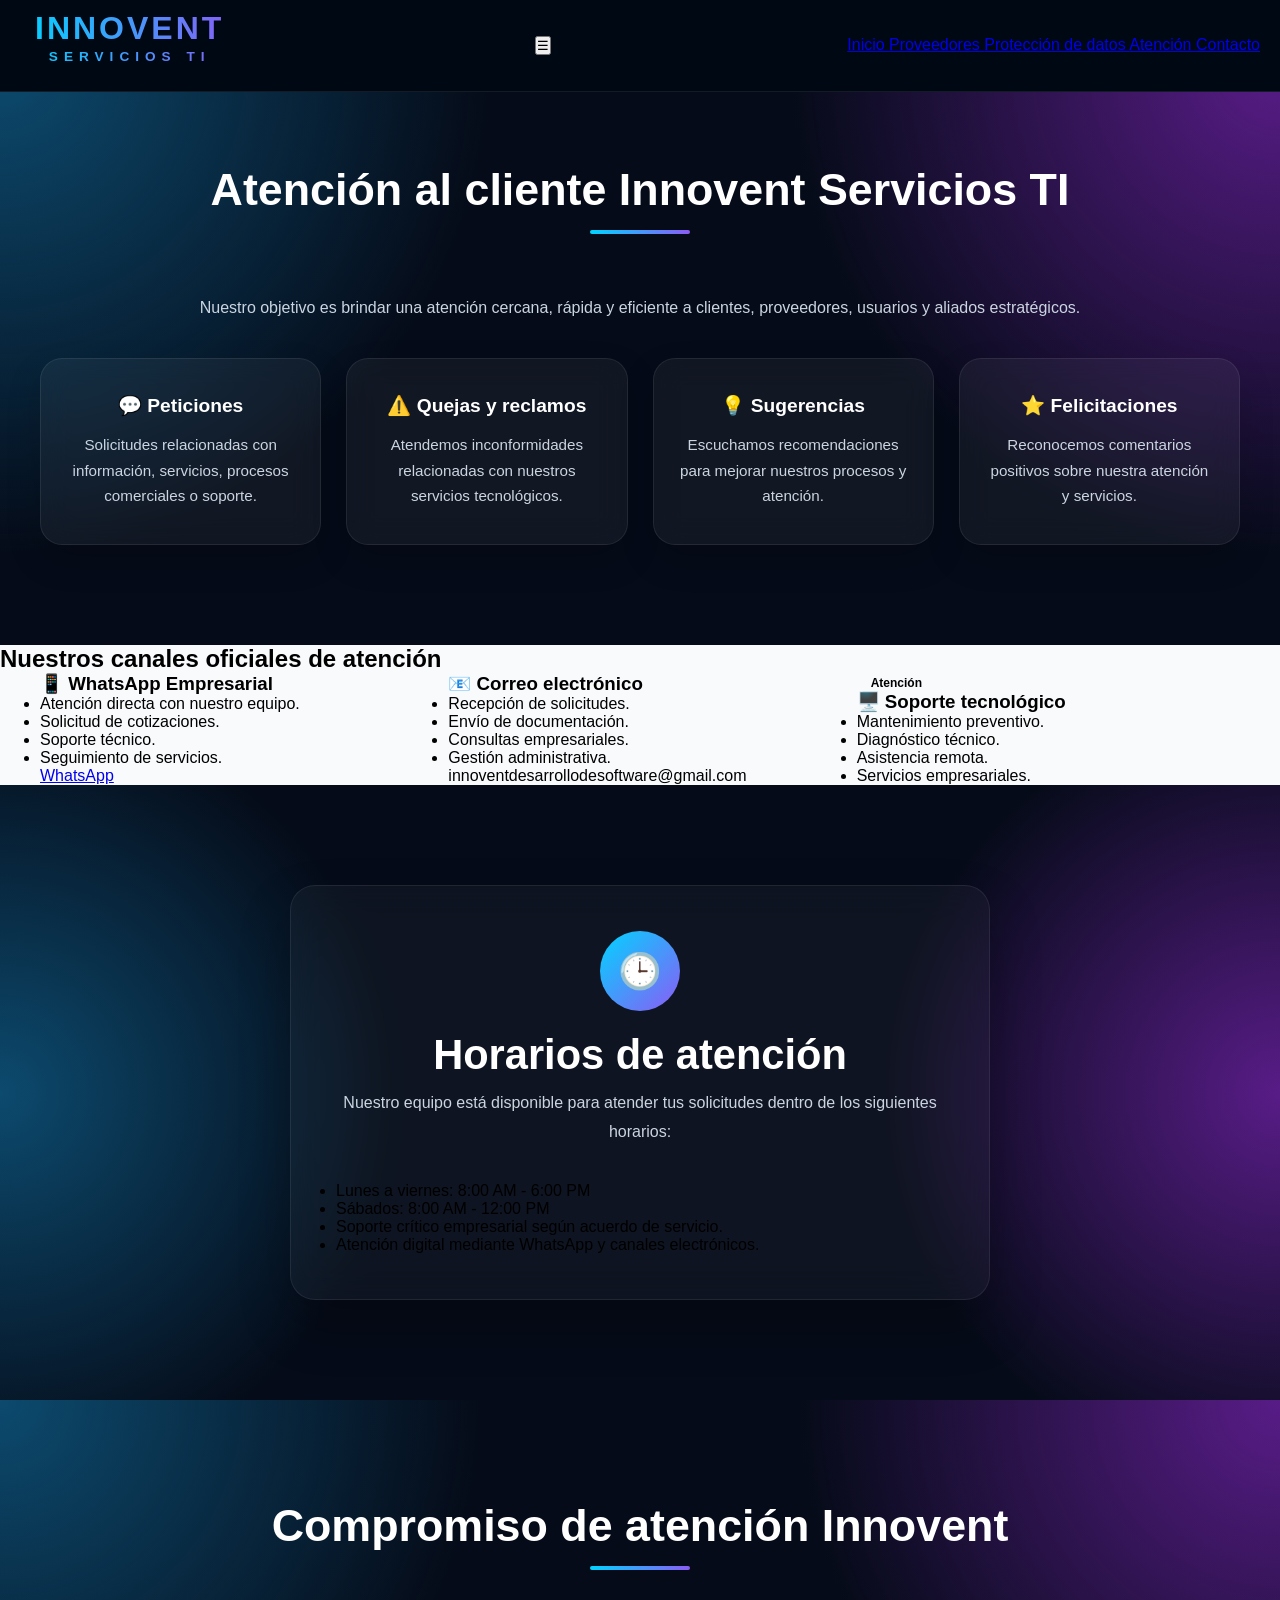
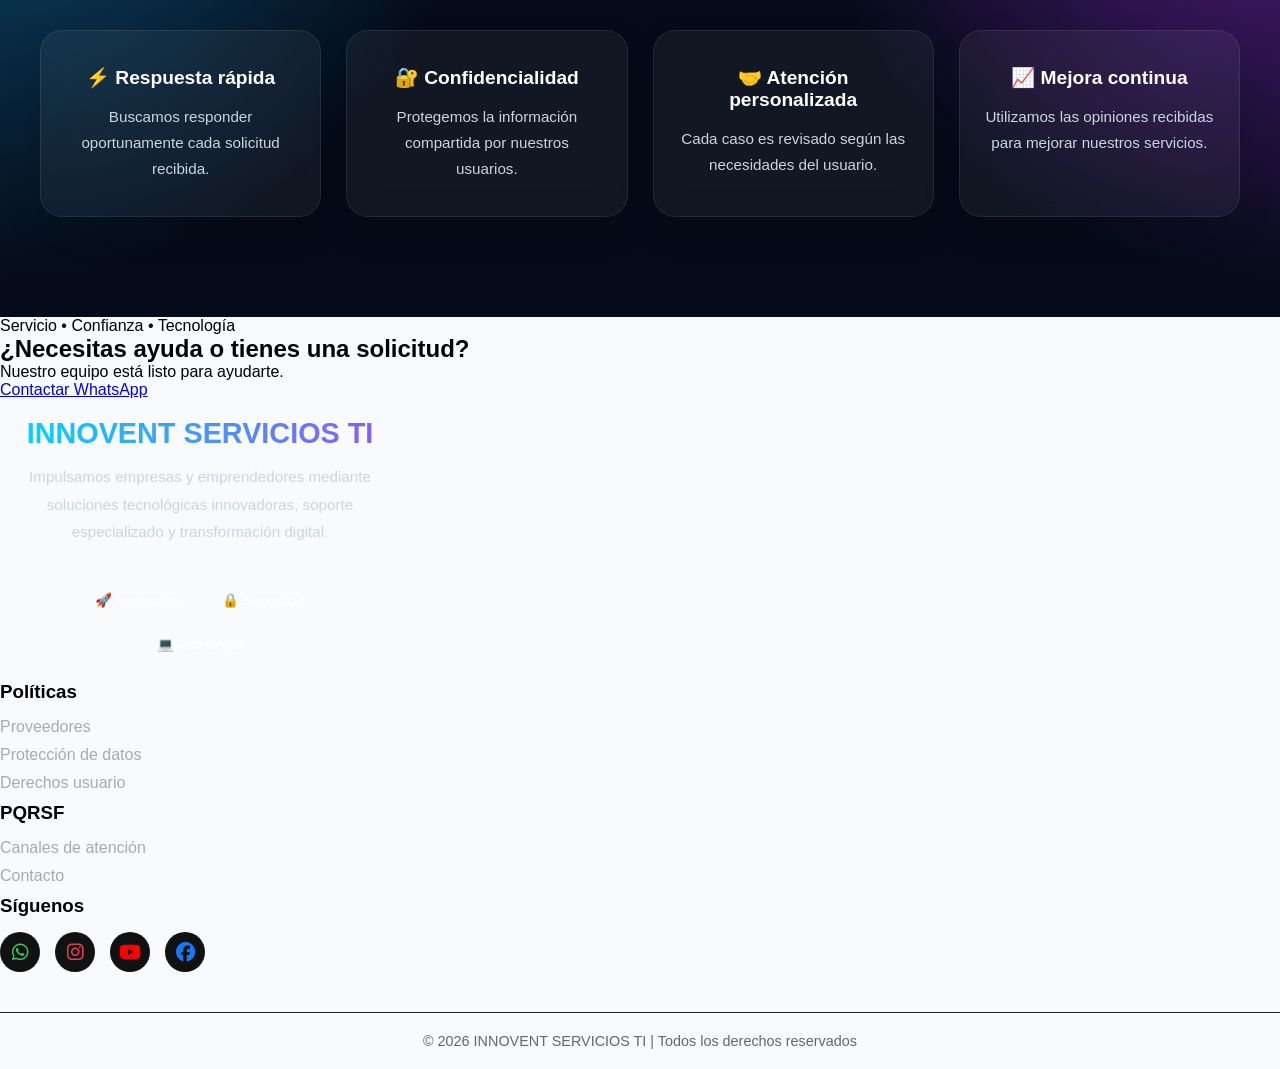
==== canalesatencion.html @ 2ebc72b0 "Add files via upload" ====
<!DOCTYPE html>
<html lang="es">

<head>

<meta charset="UTF-8">
<meta name="viewport" content="width=device-width, initial-scale=1.0">


<title>
Canales de Atención PQRSF | Innovent Servicios TI
</title>


<meta name="description"
content="
Conoce los canales oficiales de atención de Innovent Servicios TI.
Gestiona peticiones, quejas, reclamos, sugerencias y solicitudes.
">


<meta name="keywords"
content="
PQRSF,
canales de atención,
soporte tecnológico,
Innovent Servicios TI,
atención al cliente
">


<meta name="author"
content="Innovent Servicios TI">


<link rel="icon"
href="../images/logo.jpg">


<link rel="stylesheet"
href="../css/styles.css">


<link rel="stylesheet"
href="css/estilos.css">


<link rel="stylesheet"
href="https://cdnjs.cloudflare.com/ajax/libs/font-awesome/6.5.0/css/all.min.css">


</head>



<body>




<!-- HEADER -->

<header class="header">


<div class="logo">

<a href="../index.html"
class="logo-text">


<span class="logo-title">
INNOVENT
</span>


<span class="logo-subtitle">
SERVICIOS TI
</span>


</a>

</div>




<button
class="menu-toggle"
id="menu-toggle">

☰

</button>




<nav
class="nav"
id="nav">


<a href="../index.html">
Inicio
</a>


<a href="proveedores.html">
Proveedores
</a>


<a href="protecciondatos.html">
Protección de datos
</a>


<a href="canalesatencion.html">
Atención
</a>


<a href="../index.html#contacto">
Contacto
</a>


</nav>


</header>







<!-- HERO -->


<section class="hero">


<div class="overlay"></div>



<div class="hero-content">


<h1>
Canales de Atención PQRSF
</h1>



<p>
Estamos disponibles para escuchar, atender y solucionar tus solicitudes
</p>



<a href="#canales"
class="btn">

Contactar Innovent

</a>



</div>


</section>









<!-- INTRO -->


<section class="beneficios"
id="canales">


<h2>
Atención al cliente Innovent Servicios TI
</h2>



<p class="contacto-sub">


Nuestro objetivo es brindar una atención cercana,
rápida y eficiente a clientes, proveedores,
usuarios y aliados estratégicos.


</p>




<div class="grid">





<div class="beneficio-card">


💬 Peticiones


<span>


Solicitudes relacionadas con información,
servicios, procesos comerciales o soporte.


</span>


</div>






<div class="beneficio-card">


⚠️ Quejas y reclamos


<span>


Atendemos inconformidades relacionadas
con nuestros servicios tecnológicos.


</span>


</div>






<div class="beneficio-card">


💡 Sugerencias


<span>


Escuchamos recomendaciones para mejorar
nuestros procesos y atención.


</span>


</div>






<div class="beneficio-card">


⭐ Felicitaciones


<span>


Reconocemos comentarios positivos
sobre nuestra atención y servicios.


</span>


</div>




</div>


</section>









<!-- CANALES -->


<section class="planes">


<h2>
Nuestros canales oficiales de atención
</h2>




<div class="grid">






<div class="plan">


<h3>
📱 WhatsApp Empresarial
</h3>



<ul>


<li>
Atención directa con nuestro equipo.
</li>


<li>
Solicitud de cotizaciones.
</li>


<li>
Soporte técnico.
</li>


<li>
Seguimiento de servicios.
</li>


</ul>



<a href="https://wa.me/573012041255"
target="_blank"
class="btn">


WhatsApp


</a>


</div>









<div class="plan">


<h3>
📧 Correo electrónico
</h3>



<ul>


<li>
Recepción de solicitudes.
</li>


<li>
Envío de documentación.
</li>


<li>
Consultas empresariales.
</li>


<li>
Gestión administrativa.
</li>


</ul>


<p>

innoventdesarrollodesoftware@gmail.com

</p>


</div>









<div class="plan destacado">


<span class="badge">

Atención

</span>


<h3>
🖥️ Soporte tecnológico
</h3>



<ul>


<li>
Mantenimiento preventivo.
</li>


<li>
Diagnóstico técnico.
</li>


<li>
Asistencia remota.
</li>


<li>
Servicios empresariales.
</li>


</ul>



</div>





</div>


</section>









<!-- HORARIOS -->


<section class="contacto">


<div class="contacto-container">



<div class="contacto-icon">

🕒

</div>



<h2>
Horarios de atención
</h2>




<p class="contacto-sub">

Nuestro equipo está disponible para atender
tus solicitudes dentro de los siguientes horarios:


</p>





<ul class="lista-politica">


<li>
Lunes a viernes: 8:00 AM - 6:00 PM
</li>


<li>
Sábados: 8:00 AM - 12:00 PM
</li>


<li>
Soporte crítico empresarial según acuerdo de servicio.
</li>


<li>
Atención digital mediante WhatsApp y canales electrónicos.
</li>



</ul>



</div>


</section>









<!-- COMPROMISO -->


<section class="beneficios">


<h2>
Compromiso de atención Innovent
</h2>




<div class="grid">





<div class="beneficio-card">


⚡ Respuesta rápida


<span>

Buscamos responder oportunamente
cada solicitud recibida.


</span>


</div>






<div class="beneficio-card">


🔐 Confidencialidad


<span>

Protegemos la información compartida
por nuestros usuarios.


</span>


</div>







<div class="beneficio-card">


🤝 Atención personalizada


<span>

Cada caso es revisado según
las necesidades del usuario.


</span>


</div>







<div class="beneficio-card">


📈 Mejora continua


<span>

Utilizamos las opiniones recibidas
para mejorar nuestros servicios.


</span>


</div>




</div>



</section>









<!-- CTA -->


<section class="cta">


<div class="cta-content">



<span class="cta-tag">

Servicio • Confianza • Tecnología

</span>



<h2>

¿Necesitas ayuda o tienes una solicitud?

</h2>



<p>

Nuestro equipo está listo para ayudarte.

</p>




<a href="https://wa.me/573012041255"
target="_blank"
class="btn">


Contactar WhatsApp


</a>



</div>


</section>









<!-- FOOTER -->


<footer class="footer">


<div class="footer-container">



<div class="footer-col empresa">


<h2 class="logo-text">

INNOVENT SERVICIOS TI

</h2>



<p class="footer-description">


Impulsamos empresas y emprendedores mediante
soluciones tecnológicas innovadoras,
soporte especializado y transformación digital.


</p>



<br>


<div class="footer-badges">


<span>
🚀 Innovación
</span>


<span>
🔒 Seguridad
</span>


<span>
💻 Tecnología
</span>


</div>



</div>








<div class="footer-col">


<h3>
Políticas
</h3>



<ul>


<li>

<a href="proveedores.html">

Proveedores

</a>

</li>



<li>

<a href="protecciondatos.html">

Protección de datos

</a>

</li>



<li>

<a href="derechosusuario.html">

Derechos usuario

</a>

</li>


</ul>



</div>








<div class="footer-col">


<h3>
PQRSF
</h3>


<ul>


<li>
Canales de atención
</li>


<li>

<a href="canalesatencion.html">

Contacto

</a>

</li>


</ul>


</div>








<div class="footer-col">


<h3>
Síguenos
</h3>



<div class="socials">



<a href="https://wa.me/573012041255">

<i class="fab fa-whatsapp"></i>

</a>




<a href="https://www.instagram.com/innovent_servicios_ti/">

<i class="fab fa-instagram"></i>

</a>




<a href="https://youtube.com/@innovent_soporte_ti">

<i class="fab fa-youtube"></i>

</a>




<a href="https://www.facebook.com/profile.php?id=61588246957487">

<i class="fab fa-facebook"></i>

</a>



</div>



</div>



</div>








<div class="footer-bottom">


<p>

© 2026 INNOVENT SERVICIOS TI | Todos los derechos reservados

</p>


</div>



</footer>









<script>


const menu =
document.getElementById("menu-toggle");


const nav =
document.getElementById("nav");



menu.onclick=function(){


nav.classList.toggle("active");


}


</script>





</body>

</html>
---- css/estilos.css ----
/* ===================================================== */
/* HELPDESK TI - ESTILOS COMPLETOS */
/* ===================================================== */

:root{

  --primary:#2563eb;
  --primary-dark:#1d4ed8;

  --sidebar:#071739;
  --sidebar-hover:#102a5e;

  --success:#16a34a;
  --danger:#dc2626;
  --warning:#d97706;
  --purple:#7c3aed;

  --gray:#6b7280;
  --light:#f4f7fb;
  --white:#ffffff;

  --shadow:0 2px 10px rgba(0,0,0,.05);

  --radius:18px;

}

*{
  margin:0;
  padding:0;
  box-sizing:border-box;
  font-family:Arial, Helvetica, sans-serif;
}

html{
  scroll-behavior:smooth;
}

body{

  background:var(--light);

  overflow-x:hidden;

}

/* ===================================================== */
/* CONTAINER */
/* ===================================================== */

.container{

  display:flex;
  min-height:100vh;

}

/* ===================================================== */
/* SIDEBAR */
/* ===================================================== */

.sidebar{

  width:270px;

  background:var(--sidebar);

  color:#fff;

  padding:25px;

  transition:.3s;

  display:flex;
  flex-direction:column;

  position:relative;

}

/*==================================================
                    LOGO
==================================================*/

/* Contenedor */

.logo a{

    display:flex;

    align-items:center;

    justify-content:center;

    padding:8px 15px;

    border-radius:18px;

    transition:.35s ease;

}


.logo a:hover{

    background:rgba(255,255,255,.05);

}

/*=========================================
            LOGO EN TEXTO
=========================================*/

.logo{
    display:flex;
    align-items:center;
    justify-content:center;
}

.logo-text{
    display:flex;
    flex-direction:column;
    text-decoration:none;
    line-height:1;
    transition:.35s ease;
}

.logo-title{
    font-size:2rem;
    font-weight:800;
    letter-spacing:3px;
    color:#ffffff;
    text-transform:uppercase;
}

.logo-subtitle{
    margin-top:6px;
    font-size:.85rem;
    font-weight:600;
    letter-spacing:6px;
    color:#00d4ff;
    text-transform:uppercase;
}

.logo-text:hover{
    transform:scale(1.05);
}

.logo-text:hover .logo-title{
    color:#00d4ff;
}

.logo-text:hover .logo-subtitle{
    color:#b84cff;
}

.logo-text:focus-visible{
    outline:2px solid #00d4ff;
    outline-offset:6px;
    border-radius:8px;
}

/* Responsive */

@media (max-width:768px){

    .logo-title{
        font-size:1.6rem;
    }

    .logo-subtitle{
        font-size:.75rem;
        letter-spacing:4px;
    }

}

/* USER */

.user-profile{

  background:rgba(255,255,255,.08);

  padding:15px;

  border-radius:16px;

  display:flex;
  align-items:center;
  gap:15px;

  margin-bottom:35px;

}

.avatar{

  width:50px;
  height:50px;

  border-radius:50%;

  background:var(--primary);

  display:flex;
  align-items:center;
  justify-content:center;

  font-weight:bold;

}

.user-info h4{

  margin-bottom:4px;

}

.user-info span{

  font-size:13px;
  opacity:.7;

}

/* MENU */

.menu{

  list-style:none;

}

.menu-item{

  display:flex;
  align-items:center;
  gap:14px;

  padding:15px;

  margin-bottom:10px;

  border-radius:14px;

  cursor:pointer;

  transition:.3s;

  font-size:15px;

}

.menu-item:hover{

  background:var(--sidebar-hover);

}

.menu-item.active{

  background:var(--primary);

}

/* ===================================================== */
/* MAIN */
/* ===================================================== */

.main{

  flex:1;

  padding:25px;

  width:100%;

}

/* ===================================================== */
/* TOPBAR */
/* ===================================================== */

.topbar{

  display:flex;

  justify-content:space-between;

  align-items:center;

  gap:20px;

  margin-bottom:30px;

  flex-wrap:wrap;

}

.top-left{

  display:flex;
  align-items:center;
  gap:15px;

}

.menu-btn{

  display:none;

  border:none;

  background:var(--primary);

  color:#fff;

  padding:10px 14px;

  border-radius:12px;

  cursor:pointer;

  font-size:18px;

}

/* SEARCH */

.search-container{

  flex:1;

  display:flex;

  gap:10px;

  min-width:300px;

}

.search-container input{

  flex:1;

  padding:14px;

  border:none;

  border-radius:14px;

  outline:none;

  background:#fff;

  font-size:14px;

  box-shadow:var(--shadow);

}

.search-container button{

  border:none;

  background:#111827;

  color:#fff;

  padding:14px 20px;

  border-radius:14px;

  cursor:pointer;

}

/* ACTIONS */

.top-actions{

  display:flex;
  gap:10px;

}

.icon-btn{

  width:48px;
  height:48px;

  border:none;

  border-radius:14px;

  background:#fff;

  cursor:pointer;

  box-shadow:var(--shadow);

  transition:.3s;

}

.icon-btn:hover{

  transform:translateY(-2px);

}

.btn-primary{

  border:none;

  background:var(--primary);

  color:#fff;

  padding:14px 22px;

  border-radius:14px;

  cursor:pointer;

  font-weight:bold;

  transition:.3s;

}

.btn-primary:hover{

  background:var(--primary-dark);

}

.btn-secondary{

  border:none;

  background:#111827;

  color:#fff;

  padding:14px 22px;

  border-radius:14px;

  cursor:pointer;

}

/* ===================================================== */
/* PAGE SYSTEM */
/* ===================================================== */

.page{

  display:none;

}

.active-page{

  display:block;

}

/* ===================================================== */
/* CARDS */
/* ===================================================== */

.cards{

  display:grid;

  grid-template-columns:
  repeat(auto-fit,minmax(240px,1fr));

  gap:20px;

  margin-bottom:30px;

}

.card{

  background:#fff;

  padding:25px;

  border-radius:var(--radius);

  box-shadow:var(--shadow);

  display:flex;
  align-items:center;
  gap:20px;

  transition:.3s;

}

.card:hover{

  transform:translateY(-4px);

}

.card-icon{

  width:60px;
  height:60px;

  border-radius:18px;

  display:flex;
  align-items:center;
  justify-content:center;

  color:#fff;

  font-size:22px;

}

.blue{
  background:var(--primary);
}

.orange{
  background:var(--warning);
}

.green{
  background:var(--success);
}

.purple{
  background:var(--purple);
}

.card h4{

  color:var(--gray);

  margin-bottom:8px;

}

.card p{

  font-size:32px;

  font-weight:bold;

}

/* ===================================================== */
/* CHARTS */
/* ===================================================== */

.charts{

  display:grid;

  grid-template-columns:
  repeat(auto-fit,minmax(340px,1fr));

  gap:20px;

  margin-bottom:30px;

}

.chart-card{

  background:#fff;

  padding:25px;

  border-radius:var(--radius);

  box-shadow:var(--shadow);

}

.card-header{

  display:flex;
  justify-content:space-between;
  align-items:center;

  margin-bottom:20px;

}

/* ===================================================== */
/* TABLE */
/* ===================================================== */

.table-section{

  background:#fff;

  padding:25px;

  border-radius:var(--radius);

  box-shadow:var(--shadow);

}

.table-header{

  display:flex;

  justify-content:space-between;

  align-items:center;

  margin-bottom:20px;

  flex-wrap:wrap;

  gap:15px;

}

.table-responsive{

  overflow-x:auto;

}

table{

  width:100%;

  border-collapse:collapse;

  min-width:850px;

}

table th,
table td{

  padding:18px;

  text-align:left;

  border-bottom:1px solid #e5e7eb;

}

table th{

  color:var(--gray);

  font-size:14px;

}

table tr:hover{

  background:#f9fafb;

}

/* ACTIONS */

.actions{

  display:flex;
  gap:10px;

}

.table-btn{

  border:none;

  padding:10px 14px;

  border-radius:10px;

  cursor:pointer;

  color:#fff;

  font-size:12px;

}

.resolve-btn{

  background:var(--success);

}

.delete-btn{

  background:var(--danger);

}

/* ===================================================== */
/* BADGES */
/* ===================================================== */

.badge{

  padding:7px 14px;

  border-radius:20px;

  font-size:12px;

  font-weight:bold;

}

.high{
  background:#fee2e2;
  color:#dc2626;
}

.medium{
  background:#fef3c7;
  color:#d97706;
}

.critical{
  background:#fecaca;
  color:#991b1b;
}

.process{
  background:#dbeafe;
  color:#2563eb;
}

.open{
  background:#dcfce7;
  color:#16a34a;
}

.pending{
  background:#ede9fe;
  color:#7c3aed;
}

/* ===================================================== */
/* CONTENT */
/* ===================================================== */

.content-box{

  background:#fff;

  padding:25px;

  border-radius:var(--radius);

  box-shadow:var(--shadow);

}

.page-header{

  display:flex;
  justify-content:space-between;
  align-items:center;

  margin-bottom:25px;

  flex-wrap:wrap;

  gap:15px;

}

.grid-list{

  display:grid;

  grid-template-columns:
  repeat(auto-fit,minmax(250px,1fr));

  gap:20px;

}

.info-card{

  background:#f9fafb;

  padding:22px;

  border-radius:16px;

  transition:.3s;

}

.info-card:hover{

  transform:translateY(-3px);

}

/* ===================================================== */
/* ACTIVITY */
/* ===================================================== */

.activity-card{

  background:#fff;

  padding:25px;

  border-radius:var(--radius);

  box-shadow:var(--shadow);

}

.activity-list{

  display:flex;
  flex-direction:column;
  gap:15px;

}

.activity-item{

  background:#f9fafb;

  padding:16px;

  border-radius:12px;

}

/* ===================================================== */
/* SETTINGS */
/* ===================================================== */

.settings-btn{

  border:none;

  background:var(--primary);

  color:#fff;

  padding:18px;

  border-radius:16px;

  cursor:pointer;

  font-weight:bold;

}

/* ===================================================== */
/* MODAL */
/* ===================================================== */

.modal{

  position:fixed;

  top:0;
  left:0;

  width:100%;
  height:100%;

  background:rgba(0,0,0,.55);

  display:none;

  justify-content:center;
  align-items:center;

  z-index:2000;

  padding:20px;

}

.show-modal{

  display:flex;

}

.modal-content{

  width:100%;
  max-width:480px;

  background:#fff;

  border-radius:22px;

  padding:25px;

  animation:modalAnimation .25s ease;

}

@keyframes modalAnimation{

  from{

    opacity:0;
    transform:translateY(-20px);

  }

  to{

    opacity:1;
    transform:translateY(0);

  }

}

.modal-header{

  display:flex;

  justify-content:space-between;

  align-items:center;

  margin-bottom:20px;

}

.modal-header button{

  border:none;

  background:none;

  font-size:20px;

  cursor:pointer;

}

.modal-body{

  display:flex;

  flex-direction:column;

  gap:15px;

}

.modal-body input,
.modal-body select{

  padding:15px;

  border:1px solid #ddd;

  border-radius:14px;

  outline:none;

}

.modal-body button{

  border:none;

  background:var(--primary);

  color:#fff;

  padding:15px;

  border-radius:14px;

  cursor:pointer;

  font-weight:bold;

}

/* ===================================================== */
/* TOAST */
/* ===================================================== */

.toast{

  position:fixed;

  bottom:20px;
  right:20px;

  background:#111827;

  color:#fff;

  padding:15px 20px;

  border-radius:14px;

  opacity:0;

  transform:translateY(20px);

  transition:.3s;

  z-index:3000;

}

.show-toast{

  opacity:1;

  transform:translateY(0);

}

/* ===================================================== */
/* RESPONSIVE */
/* ===================================================== */

@media(max-width:992px){

  .sidebar{

    position:fixed;

    left:-280px;

    top:0;

    height:100%;

    z-index:3000;

  }

  .sidebar.active-sidebar{

    left:0;

  }

  .menu-btn{

    display:block;

  }

  .main{

    width:100%;

    padding:20px;

  }

}

@media(max-width:768px){

  .topbar{

    flex-direction:column;

    align-items:stretch;

  }

  .search-container{

    width:100%;

  }

  .top-actions{

    width:100%;

  }

  .btn-primary{

    width:100%;

  }

  .cards,
  .charts,
  .grid-list{

    grid-template-columns:1fr;

  }

  .card,
  .chart-card,
  .table-section,
  .content-box{

    padding:20px;

  }

  .table-header,
  .page-header{

    flex-direction:column;

    align-items:stretch;

  }

}

@media(max-width:480px){

  .main{

    padding:15px;

  }

  .card{

    flex-direction:column;
    align-items:flex-start;

  }

  .card p{

    font-size:28px;

  }

  .search-container{

    flex-direction:column;

  }

  .search-container button{

    width:100%;

  }

  .actions{

    flex-direction:column;

  }

}

.carousel-container{
  overflow:hidden;
  width:100%;
  margin:30px 0 60px;
}

.carousel-track{
  display:flex;
  gap:25px;
  width:max-content;
  animation:scrollCarousel 35s linear infinite;
}

.carousel-track.reverse{
  animation-direction:reverse;
}

.carousel-track:hover{
  animation-play-state:paused;
}

.footer-col.empresa{

  text-align:center;

  padding:20px;

  max-width:400px;
}

.footer-logo{

  display:flex;
  justify-content:center;
  align-items:center;

  margin-bottom:20px;
}

.footer-logo img{

  width:120px;
  height:120px;

  object-fit:cover;

  border-radius:50%;

  border:3px solid rgba(0,212,255,.3);

  transition:.4s ease;

  box-shadow:
  0 10px 30px rgba(0,212,255,.15);
}

.footer-logo img:hover{

  transform:scale(1.08);

  border-color:#00d4ff;

  box-shadow:
  0 15px 40px rgba(0,212,255,.30);
}

.logo-text{

  font-size:1.6rem;
  font-weight:800;

  margin-bottom:15px;

  background:
  linear-gradient(
  90deg,
  #00d4ff,
  #8b5cf6
  );

  -webkit-background-clip:text;
  -webkit-text-fill-color:transparent;

  background-clip:text;
}

.footer-description{

  color:#cbd5e1;

  line-height:1.8;

  font-size:.95rem;

  margin-bottom:20px;
}

.footer-badges{

  display:flex;
  justify-content:center;
  flex-wrap:wrap;

  gap:10px;
}

.footer-badges span{

  padding:8px 14px;

  border-radius:30px;

  background:
  rgba(255,255,255,.06);

  border:
  1px solid rgba(255,255,255,.08);

  color:#fff;

  font-size:.85rem;

  transition:.3s ease;
}

.footer-badges span:hover{

  transform:translateY(-3px);

  border-color:#00d4ff;

  background:
  rgba(0,212,255,.08);
}

.footer-logo img{
  width: 80px;
  height: 80px;

  object-fit: contain;

  border-radius: 50%;

  padding: 5px;

  background: #fff;

  border: 2px solid rgba(0,212,255,.25);

  transition: all .4s ease;
}

.footer-logo img:hover{
  transform: scale(1.08);

  border-color: #00d4ff;

  box-shadow:
    0 0 15px rgba(0,212,255,.35);
}

.contacto{
  padding:100px 20px;
  background:
  radial-gradient(circle at left,#0c4a6e 0%,transparent 30%),
  radial-gradient(circle at right,#581c87 0%,transparent 30%),
  #050b18;
}

.contacto-container{
  max-width:700px;
  margin:auto;

  padding:45px;

  background:rgba(255,255,255,.04);

  backdrop-filter:blur(18px);

  border:1px solid rgba(255,255,255,.08);

  border-radius:25px;

  box-shadow:
  0 25px 50px rgba(0,0,0,.25);
}

.contacto-icon{
  width:80px;
  height:80px;

  margin:0 auto 20px;

  display:flex;
  align-items:center;
  justify-content:center;

  font-size:35px;

  border-radius:50%;

  background:
  linear-gradient(
  135deg,
  #00d4ff,
  #8b5cf6);
}

.contacto h2{
  text-align:center;
  color:#fff;
  font-size:2.6rem;
  margin-bottom:10px;
}

.contacto-sub{
  text-align:center;
  color:#cbd5e1;
  line-height:1.8;
  margin-bottom:35px;
}

.input-group{
  margin-bottom:22px;
}

.input-group label{
  display:block;
  margin-bottom:8px;

  color:#fff;
  font-weight:600;
}

.input-group input,
.input-group textarea{
  width:100%;

  padding:15px;

  border-radius:14px;

  border:1px solid rgba(255,255,255,.08);

  background:rgba(255,255,255,.05);

  color:#fff;

  transition:.35s;
}

.input-group input:focus,
.input-group textarea:focus{
  outline:none;

  border-color:#00d4ff;

  box-shadow:
  0 0 15px rgba(0,212,255,.20);
}

.input-group textarea{
  min-height:180px;
  resize:vertical;
}

#contactForm button{
  width:100%;

  padding:18px;

  border:none;

  border-radius:50px;

  background:
  linear-gradient(
  135deg,
  #00d4ff,
  #8b5cf6);

  color:white;

  font-size:16px;
  font-weight:700;

  cursor:pointer;

  transition:.35s;
}

#contactForm button:hover{
  transform:translateY(-4px);

  box-shadow:
  0 15px 35px rgba(0,212,255,.25);
}

@media(max-width:768px){

  .contacto-container{
    padding:25px;
  }

  .contacto h2{
    font-size:2rem;
  }

}

.header{
  position:fixed;
  top:0;
  left:0;
  width:100%;

  display:flex;
  align-items:center;
  justify-content:space-between;

  padding:8px 20px;

  background:#000814;

  z-index:9999;

  border-bottom:
  1px solid rgba(255,255,255,.08);
}

.header{
  padding:4px 20px;
}

/* ==========================
   BENEFICIOS INNOVENT
========================== */

.beneficios{

  padding:100px 20px;

  text-align:center;

  background:
  radial-gradient(circle at top left,#0c4a6e 0%,transparent 35%),
  radial-gradient(circle at top right,#581c87 0%,transparent 35%),
  #050b18;

  overflow:hidden;
}

.beneficios h2{

  color:#fff;

  font-size:2.8rem;

  font-weight:800;

  margin-bottom:60px;

  position:relative;
}

.beneficios h2::after{

  content:'';

  width:100px;
  height:4px;

  display:block;

  margin:15px auto 0;

  border-radius:50px;

  background:
  linear-gradient(
  90deg,
  #00d4ff,
  #8b5cf6);
}

.grid{

  max-width:1200px;

  margin:auto;

  display:grid;

  grid-template-columns:
  repeat(auto-fit,minmax(260px,1fr));

  gap:25px;
}

.beneficio-card{

  display:flex;

  flex-direction:column;

  gap:15px;

  padding:35px 25px;

  border-radius:22px;

  background:
  rgba(255,255,255,.05);

  backdrop-filter:blur(15px);

  border:
  1px solid rgba(255,255,255,.08);

  color:#fff;

  font-size:1.2rem;

  font-weight:700;

  transition:.4s ease;

  box-shadow:
  0 15px 35px rgba(0,0,0,.15);
}

.beneficio-card span{

  color:#cbd5e1;

  font-size:.95rem;

  font-weight:400;

  line-height:1.7;
}

.beneficio-card:hover{

  transform:
  translateY(-10px);

  border-color:
  rgba(0,212,255,.45);

  box-shadow:
  0 20px 45px rgba(0,212,255,.18);
}

@media(max-width:768px){

  .beneficios{

    padding:80px 15px;
  }

  .beneficios h2{

    font-size:2rem;
  }

  .grid{

    gap:20px;
  }

}

/* Planes*/

/* ===========================
   RESPONSIVE - TABLETS
=========================== */
@media (max-width: 1024px) {

  .planes{
      padding:60px 30px;
  }

  .planes h2{
      font-size:2.2rem;
      text-align:center;
  }

  .sub{
      font-size:1.2rem;
      text-align:center;
  }

  .carousel-track{
      gap:25px;
  }

  .plan{
      min-width:280px;
      padding:25px;
  }

}

/* ===========================
   RESPONSIVE - TABLETS PEQUEÑAS
=========================== */

@media (max-width:768px){

  .planes{
      padding:50px 20px;
  }

  .planes h2{
      font-size:2rem;
  }

  .sub{
      font-size:1.1rem;
      margin-bottom:25px;
  }

  .carousel-container{
      overflow-x:auto;
      scroll-behavior:smooth;
      -webkit-overflow-scrolling:touch;
  }

  .carousel-track{
      animation:none;
      gap:20px;
      width:max-content;
      padding-bottom:15px;
  }

  .carousel-track.reverse{
      animation:none;
  }

  .plan{
      min-width:260px;
      max-width:260px;
      padding:22px;
  }

  .plan h3{
      font-size:1.5rem;
  }

  .plan h4{
      font-size:1.3rem;
  }

  .plan ul li{
      font-size:.95rem;
  }

  .badge{
      font-size:.8rem;
  }

}

/* ===========================
   RESPONSIVE - CELULARES
=========================== */

@media (max-width:576px){

  .planes{
      padding:40px 15px;
  }

  .planes h2{
      font-size:1.8rem;
      line-height:1.3;
  }

  .sub{
      font-size:1rem;
      margin:20px 0;
  }

  .carousel-track{
      gap:15px;
      padding-bottom:10px;
  }

  .plan{
      min-width:230px;
      max-width:230px;
      padding:18px;
      border-radius:18px;
  }

  .plan h3{
      font-size:1.3rem;
  }

  .plan h4{
      font-size:1.1rem;
      margin:10px 0;
  }

  .plan ul li{
      font-size:.9rem;
      margin:8px 0;
  }

  .badge{
      font-size:.75rem;
      padding:6px 12px;
  }

  .nota{
      font-size:.95rem;
      text-align:center;
      padding:0 10px;
  }

  .btn{
      width:100%;
      max-width:280px;
      display:block;
      margin:25px auto 0;
      text-align:center;
      font-size:1rem;
  }

}

/* ===========================
   CELULARES MUY PEQUEÑOS
=========================== */

@media (max-width:380px){

  .planes h2{
      font-size:1.5rem;
  }

  .sub{
      font-size:.95rem;
  }

  .plan{
      min-width:200px;
      max-width:200px;
      padding:16px;
  }

  .plan h3{
      font-size:1.2rem;
  }

  .plan h4{
      font-size:1rem;
  }

  .plan ul li{
      font-size:.85rem;
  }

}

.carousel-container{
    overflow-x:auto;
    overflow-y:hidden;
    scrollbar-width:none;
}

.carousel-container::-webkit-scrollbar{
    display:none;
}

.carousel-track{
    display:flex;
    align-items:stretch;
}

/* Proyectos */

/* COLUMNAS */
.footer-col h3 {
  margin-bottom: 15px;
}

.footer-col ul {
  list-style: none;
}

.footer-col ul li {
  margin-bottom: 10px;
  color: #aaa;
}

/* LINKS */
.footer-col a {
  color: #aaa;
  text-decoration: none;
}

.footer-col a:hover {
  color: #fff;
}

/* LOGO */
.logo-text {
  font-size: 1.8rem;
  font-weight: 600;
}

/* REDES */
.socials {
  display: flex;
  gap: 15px;
  margin-top: 10px;
}

.socials a {
  width: 40px;
  height: 40px;
  display: flex;
  align-items: center;
  justify-content: center;
  background: #111;
  border-radius: 50%;
  transition: 0.3s;
}

.socials a i {
  font-size: 1.2rem;
}

/* COLORES POR RED */
.fa-whatsapp { color: #25D366; }
.fa-instagram { color: #E4405F; }
.fa-youtube { color: #FF0000; }
.fa-facebook { color: #1877F2; }

/* HOVER */
.socials a:hover {
  transform: translateY(-5px);
  background: #222;
}

/* FOOTER BOTTOM */
.footer-bottom {
  text-align: center;
  padding: 20px;
  margin-top: 40px;
  border-top: 1px solid #222;
  font-size: 0.9rem;
  color: #666;
}

/* ASESOR VIRTUAL */

/* BOTÓN */
.taboti-btn {
  position: fixed;
  bottom: 20px;
  left: 20px;
  background: #7b2cff;
  color: #fff;
  border: none;
  padding: 15px;
  border-radius: 50%;
  font-size: 20px;
  cursor: pointer;
  box-shadow: 0 5px 15px rgba(0,0,0,0.3);
}

/* CHAT */
.taboti-chat {
  position: fixed;
  bottom: 80px;
  left: 20px;
  width: 320px;
  background: #fff;
  border-radius: 12px;
  display: none;
  flex-direction: column;
  overflow: hidden;
  box-shadow: 0 10px 30px rgba(0,0,0,0.2);
}

/* HEADER */
.taboti-header {
  background: #7b2cff;
  color: #fff;
  padding: 10px;
  display: flex;
  justify-content: space-between;
  align-items: center;
}

.taboti-title span {
  font-size: 0.7rem;
  display: block;
}

.close-btn {
  background: none;
  border: none;
  color: #fff;
  cursor: pointer;
}

/* MENSAJES */
.taboti-messages {
  padding: 10px;
  height: 220px;
  overflow-y: auto;
}

.bot {
  background: #f1f1f1;
  padding: 8px;
  border-radius: 8px;
  margin-bottom: 8px;
}

/* INPUT */
.taboti-input {
  display: flex;
  border-top: 1px solid #eee;
}

.taboti-input input {
  flex: 1;
  border: none;
  padding: 10px;
}

.taboti-input button {
  border: none;
  background: #7b2cff;
  color: #fff;
  padding: 10px;
}

/* OPCIONES */
.taboti-options {
  display: flex;
  flex-wrap: wrap;
  gap: 5px;
  padding: 10px;
}

.taboti-options button {
  flex: 1;
  padding: 6px;
  border: none;
  background: #eee;
  cursor: pointer;
  border-radius: 5px;
}

/* MEDIA QUERIES */

/* =========================
   📲 TABLET (≤ 1024px)
========================= */
@media (max-width: 1024px) {

  .header {
    padding: 15px 20px;
  }

  section {
    padding: 60px 20px;
  }

  .hero h1 {
    font-size: 2.5rem;
  }

  .hero p {
    font-size: 1rem;
  }

  .footer-container {
    gap: 30px;
  }
}


/* =========================
   📱 MOBILE (≤ 768px)
========================= */
@media (max-width: 768px) {

  /* HEADER */
  .header {
    flex-direction: column;
    align-items: center;
    text-align: center;
  }

  .header nav {
    margin-top: 10px;
  }

  .header a {
    margin: 0 10px;
    font-size: 0.9rem;
  }

  /* HERO */
  .hero {
    padding: 0 20px;
  }

  .hero h1 {
    font-size: 2rem;
  }

  .hero p {
    font-size: 0.95rem;
  }

  .btn {
    padding: 10px 20px;
    font-size: 0.9rem;
  }

  /* GRID */
  .grid {
    grid-template-columns: 1fr;
  }

  .destacado {
    transform: scale(1); /* evita zoom raro en móvil */
  }

  /* FOOTER */
  .footer-container {
    grid-template-columns: 1fr;
    text-align: center;
  }

  .socials {
    justify-content: center;
  }

  /* TABOTI */
  .taboti-chat {
    width: 90%;
    left: 5%;
    bottom: 80px;
  }

}


/* =========================
   📱 MOBILE PEQUEÑO (≤ 480px)
========================= */
@media (max-width: 480px) {

  .hero h1 {
    font-size: 1.6rem;
  }

  .hero p {
    font-size: 0.85rem;
  }

  .btn {
    width: 100%;
  }

  section {
    padding: 50px 15px;
  }

  /* FOOTER */
  .logo-text {
    font-size: 1.5rem;
  }

  /* TABOTI */
  .taboti-btn {
    bottom: 15px;
    left: 15px;
    padding: 12px;
  }

}

/* Asesor Virtual */

/*======================================
    TABOTI - VARIABLES
======================================*/

:root{

    --primary:#2563eb;
    --secondary:#0f172a;
    --accent:#4f46e5;
    --success:#22c55e;
    --light:#ffffff;
    --gray:#f5f7fb;
    --border:#dfe7ef;

    --shadow:
    0 15px 40px rgba(0,0,0,.18);

}

/*======================================
    BOTON FLOTANTE
======================================*/

#taboti-widget{

    position:fixed;
    bottom:30px;
    right:30px;
    z-index:99999;

}

#taboti-icon{

    width:75px;
    height:75px;

    border:none;
    border-radius:50%;

    cursor:pointer;

    background:linear-gradient(
    135deg,
    var(--primary),
    var(--accent));

    color:#fff;

    font-size:35px;

    box-shadow:var(--shadow);

    transition:.35s;

}

#taboti-icon:hover{

    transform:scale(1.1) rotate(5deg);

}

.robot-face{

    display:flex;
    justify-content:center;
    align-items:center;

}


/*======================================
    CHAT
======================================*/

#taboti-chat{

    position:absolute;

    bottom:95px;
    right:0;

    width:380px;
    height:600px;

    background:#fff;

    border-radius:25px;

    overflow:hidden;

    box-shadow:var(--shadow);

    display:flex;
    flex-direction:column;

    animation:showChat .35s ease;

}

.hidden{

    display:none;

}

@keyframes showChat{

from{

opacity:0;
transform:translateY(40px);

}

to{

opacity:1;
transform:translateY(0);

}

}

/*======================================
    HEADER
======================================*/

.chat-header{

    background:linear-gradient(
    135deg,
    var(--primary),
    var(--accent));

    color:#fff;

    display:flex;

    align-items:center;

    gap:12px;

    padding:18px;

}

.chat-logo{

    width:55px;
    height:55px;

    border-radius:50%;

    object-fit:cover;

    border:3px solid rgba(255,255,255,.3);

}

.chat-header h4{

    margin:0;

    font-size:18px;

}

.status{

    color:#9ef4b1;

    font-size:13px;

}

#closeChat{

    margin-left:auto;

    border:none;

    background:none;

    color:#fff;

    cursor:pointer;

    font-size:22px;

}

/*======================================
    BODY
======================================*/

#chat-body{

    flex:1;

    background:var(--gray);

    overflow-y:auto;

    padding:20px;

}

.taboti-msg{

    background:#fff;

    padding:15px;

    border-radius:18px;

    margin-bottom:20px;

    box-shadow:
    0 5px 15px rgba(0,0,0,.08);

    line-height:1.6;

}

.options{

    list-style:none;

    padding:0;

}

.options li{

    background:#fff;

    margin-bottom:15px;

    padding:15px;

    border-radius:15px;

    cursor:pointer;

    transition:.3s;

    border:1px solid var(--border);

}

.options li:hover{

    background:var(--primary);

    color:#fff;

    transform:translateX(6px);

    transform:
translateY(60px)
scale(.7)
rotateX(20deg);

transform:
translateY(0)
scale(1)
rotateX(0);

}

/*======================================
    TYPING
======================================*/

#typing{

    padding:12px 20px;

    font-size:14px;

    color:#666;

    background:#fafafa;

}

/*======================================
    INPUT
======================================*/

.chat-input{

    display:flex;

    background:#fff;

    border-top:1px solid var(--border);

}

.chat-input input{

    flex:1;

    border:none;

    outline:none;

    padding:18px;

    font-size:15px;

}

.chat-input button{

    width:70px;

    border:none;

    cursor:pointer;

    color:#fff;

    background:var(--primary);

    transition:.3s;

}

.chat-input button:hover{

    background:#1d4ed8;

}

/*======================================
    SCROLL
======================================*/

#chat-body::-webkit-scrollbar{

    width:7px;

}

#chat-body::-webkit-scrollbar-thumb{

    background:var(--primary);

    border-radius:30px;

}

/*======================================
    TABLET
======================================*/

@media(max-width:992px){

#taboti-chat{

width:350px;

height:550px;

}

}

/*======================================
    TABLET PEQUEÑA
======================================*/

@media(max-width:768px){

#taboti-widget{

bottom:20px;
right:20px;

}

#taboti-chat{

width:330px;

height:520px;

}

#taboti-icon{

width:70px;
height:70px;

font-size:32px;

}

}

/*======================================
    CELULAR
======================================*/

@media(max-width:576px){

#taboti-widget{

right:15px;
bottom:15px;

}

#taboti-chat{

width:calc(100vw - 20px);

height:80vh;

right:-5px;

bottom:90px;

}

.chat-header{

padding:15px;

}

.chat-logo{

width:45px;
height:45px;

}

.chat-header h4{

font-size:16px;

}

.taboti-msg{

font-size:14px;

}

.options li{

font-size:14px;

padding:12px;

}

.chat-input input{

font-size:14px;

padding:15px;

}

}

/*======================================
    CELULARES PEQUEÑOS
======================================*/

@media(max-width:380px){

#taboti-chat{

height:85vh;

}

#taboti-icon{

width:65px;
height:65px;

font-size:28px;

}

.chat-input button{

width:60px;

}

}

/* Desktop XL (1400px) */

@media (max-width:1400px){

}

/* Laptop (1200px) */

@media (max-width:1200px){

}

/* Laptop pequeña */

@media (max-width:992px){

}

/* Tablet */

@media (max-width:768px){

}

/* Celular grande */

@media (max-width:576px){

}

/* Celular */

@media (max-width:480px){

}

/* Celular pequeño */

@media (max-width:380px){

}

/* Celular muy pequeño */

@media (max-width:320px){

}

/* Asesor Virtual + UX - UI */

/*==================================================
            VARIABLES
==================================================*/

:root{

    --primary:#2563eb;
    --secondary:#1e3a8a;
    --success:#22c55e;

    --white:#ffffff;
    --light:#f8fafc;

    --border:#dbe4ee;

    --shadow:
    0 20px 45px rgba(0,0,0,.15);

    --radius:20px;

}

/*==================================================
            CONTENEDOR
==================================================*/

.asesor-container{

    position:fixed;

    right:30px;
    bottom:30px;

    z-index:9999;

}

/*==================================================
            BOTON FLOTANTE
==================================================*/

#chat-toggle{

    width:80px;
    height:80px;

    border:none;

    cursor:pointer;

    border-radius:50%;

    overflow:hidden;

    /*background:#fff;*/

    box-shadow:var(--shadow);

    transition:.35s;

}

#chat-toggle:hover{

    transform:scale(1.08);

}

#chat-toggle img{

    width:100%;
    height:100%;

    object-fit:cover;

}

#chat-toggle{

    animation:float 3s ease-in-out infinite;

}

@keyframes float{

0%{

transform:translateY(0);

}

50%{

transform:translateY(-10px);

}

100%{

transform:translateY(0);

}

}

#chat-toggle:hover{

animation:none;

transform:scale(1.08);

}

#chat-toggle.active{

transform:rotate(180deg);

transition:.4s;

}

/*==============================
    CHAT
==============================*/

#chatbox{

    position:absolute;

    bottom:95px;
    right:0;

    width:390px;
    height:620px;

    background:rgba(255,255,255,.96);

    backdrop-filter:blur(18px);

    border-radius:25px;

    overflow:hidden;

    display:flex;
    flex-direction:column;

    box-shadow:var(--shadow);

    opacity:0;

    visibility:hidden;

    pointer-events:none;

    transform:translateY(40px) scale(.9);

    transition:
        opacity .35s ease,
        transform .35s ease,
        visibility .35s ease;

}

/*==============================
    CHAT ABIERTO
==============================*/

#chatbox.active{

    opacity:1;

    visibility:visible;

    pointer-events:auto;

    transform:translateY(0) scale(1);

}

/*==================================================
            HEADER
==================================================*/

#chat-header{

    background:linear-gradient(
    135deg,
    var(--primary),
    var(--secondary));

    color:#fff;

    padding:18px;

    font-size:18px;

    font-weight:600;

}

#chat-close{

    float:right;

    transition:.3s;

}

#chat-close:hover{

    color:#ffd54f;

}

/*==================================================
            MENSAJES
==================================================*/

#chat-messages{

    flex:1;

    overflow-y:auto;

    padding:20px;

    background:var(--light);

}

#chat-messages::-webkit-scrollbar{

    width:6px;

}

#chat-messages::-webkit-scrollbar-thumb{

    background:var(--primary);

    border-radius:30px;

}

/*==================================================
            INPUT
==================================================*/

#chat-input{

    display:flex;

    border-top:1px solid var(--border);

    background:#fff;

}

#chat-input input{

    flex:1;

    border:none;

    outline:none;

    padding:18px;

    font-size:15px;

}

#chat-input button{

    width:70px;

    border:none;

    cursor:pointer;

    color:#fff;

    background:var(--primary);

    transition:.3s;

}

#chat-input button:hover{

    background:#1d4ed8;

}

/*==================================================
            REDES SOCIALES
==================================================*/

#chat-social{

    display:flex;

    justify-content:center;

    align-items:center;

    gap:18px;

    padding:18px;

    background:#fff;

    border-top:1px solid var(--border);

}

#chat-social a{

    width:52px;

    height:52px;

    border-radius:50%;

    background:#f5f7fb;

    display:flex;

    justify-content:center;

    align-items:center;

    transition:.35s;

}

#chat-social a:hover{

    transform:translateY(-6px);

    background:var(--primary);

}

#chat-social img{

    width:28px;

    height:28px;

    object-fit:contain;

}

/*==================================================
            TABLET
==================================================*/

@media(max-width:992px){

#chatbox{

width:350px;

height:560px;

}

}

/*==================================================
            TABLET
==================================================*/

@media(max-width:768px){

.asesor-container{

right:20px;
bottom:20px;

}

#chat-toggle{

width:72px;
height:72px;

}

#chatbox{

width:330px;

height:520px;

}

}

/*==================================================
            MOVIL
==================================================*/

@media(max-width:576px){

.asesor-container{

right:12px;

bottom:12px;

}

#chat-toggle{

width:65px;

height:65px;

}

#chatbox{

width:calc(100vw - 24px);

height:78vh;

right:0;

bottom:80px;

border-radius:18px;

}

#chat-header{

font-size:16px;

padding:15px;

}

#chat-input input{

font-size:14px;

padding:15px;

}

#chat-input button{

width:60px;

}

#chat-social{

gap:12px;

padding:15px;

}

#chat-social a{

width:45px;

height:45px;

}

#chat-social img{

width:24px;

height:24px;

}

}

/*==================================================
            MOVIL PEQUEÑO
==================================================*/

@media(max-width:380px){

#chatbox{

height:82vh;

}

#chat-toggle{

width:60px;

height:60px;

}

#chat-header{

font-size:15px;

}

#chat-social a{

width:42px;

height:42px;

}

}

/*==================================================
            IPHONE SE
==================================================*/

@media(max-width:320px){

#chatbox{

width:calc(100vw - 16px);

height:85vh;

}

#chat-header{

padding:12px;

font-size:14px;

}

#chat-input input{

padding:12px;

font-size:13px;

}

#chat-input button{

width:55px;

}

}
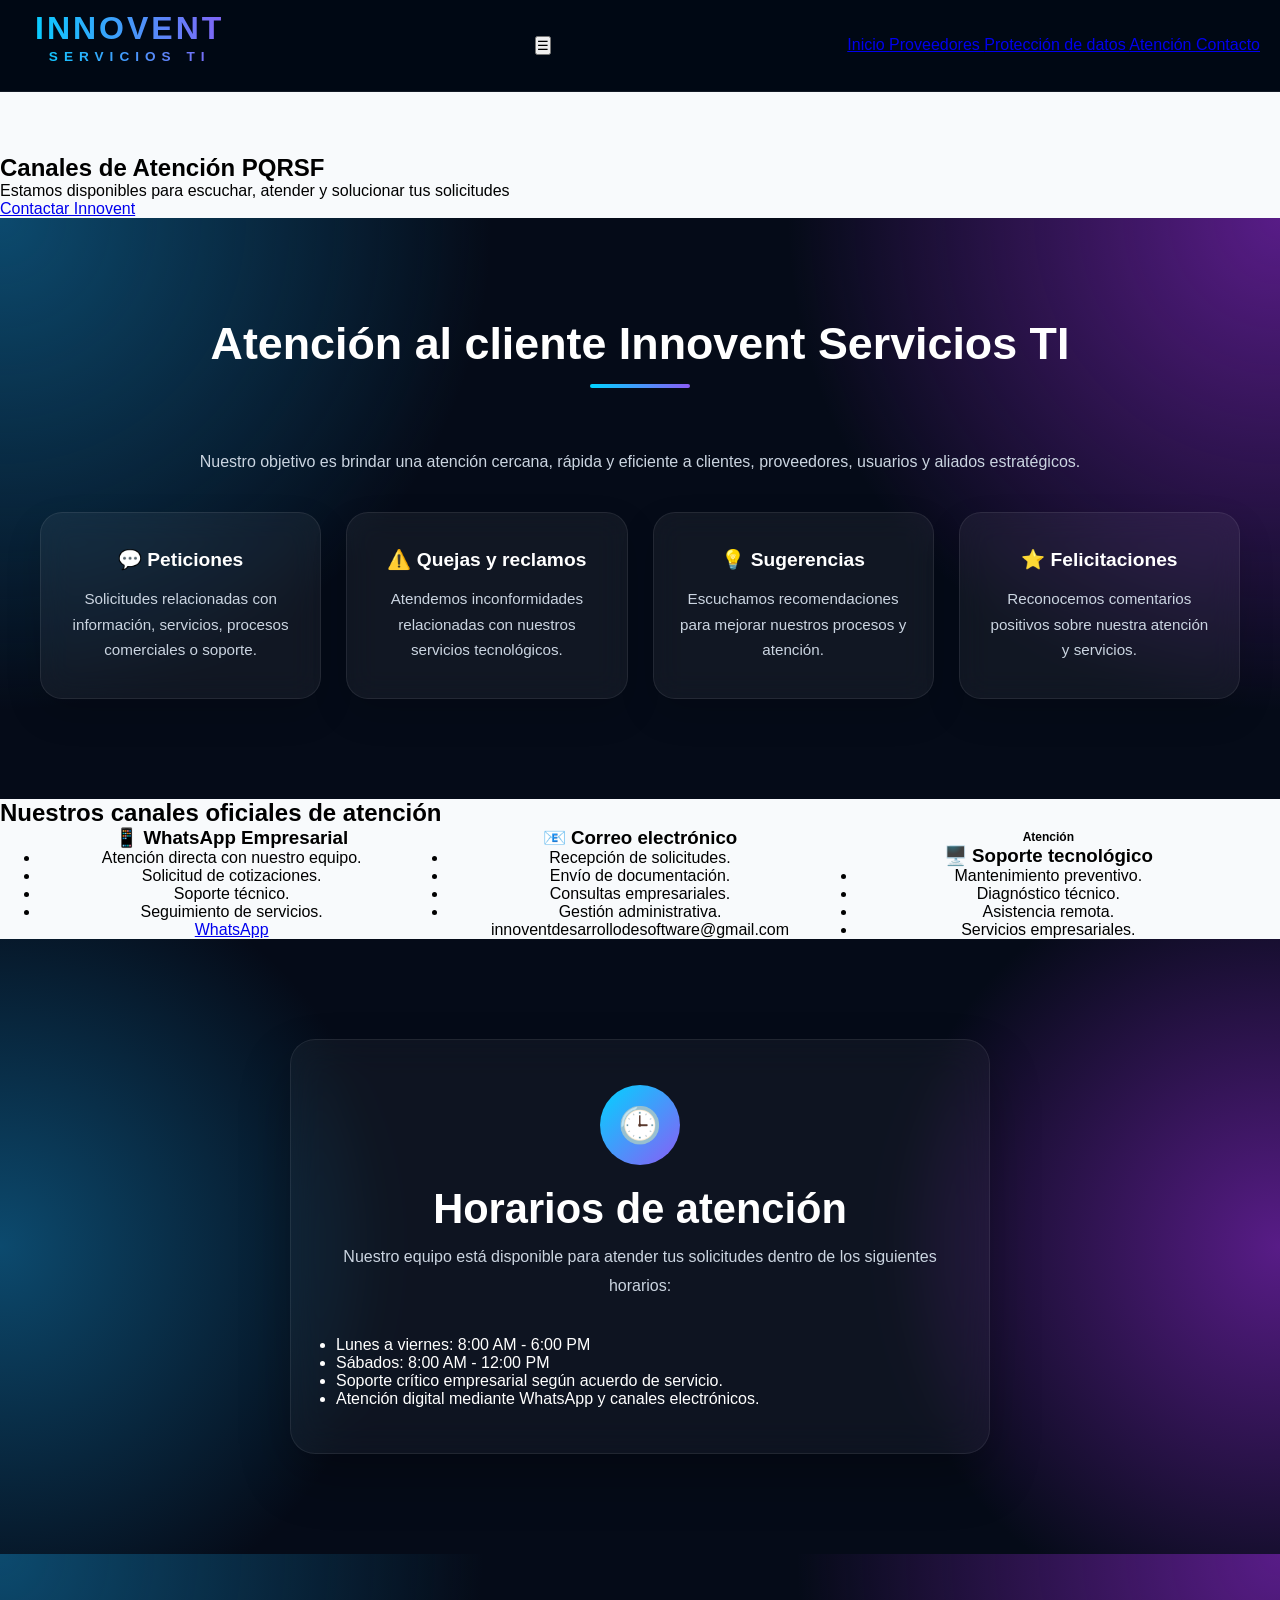
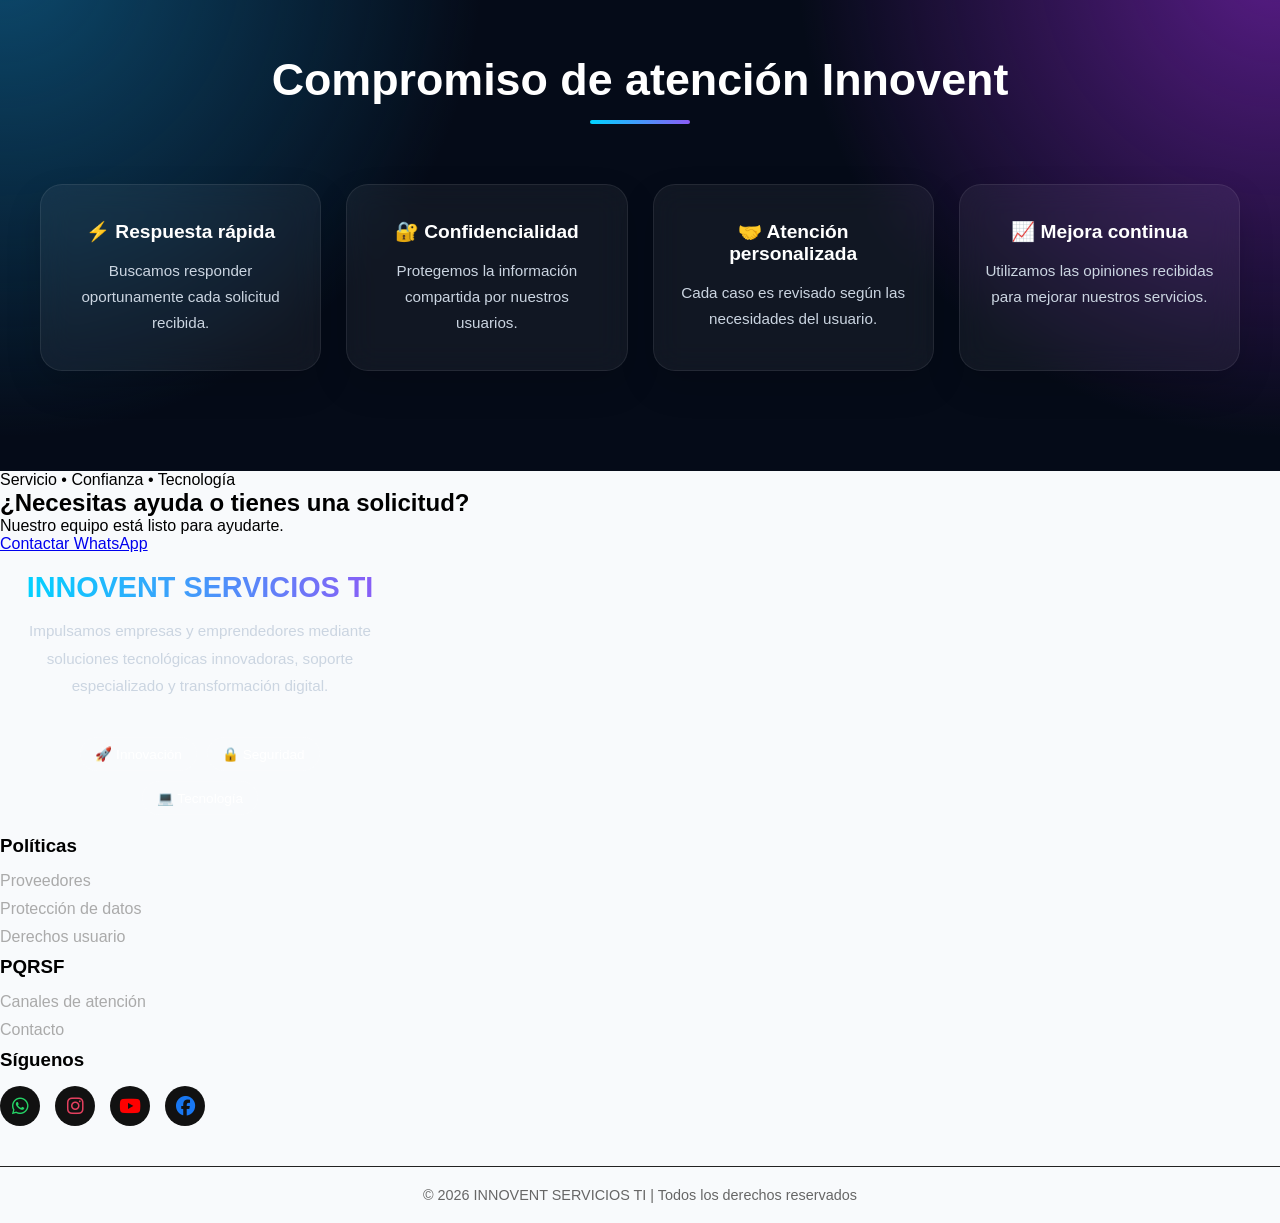
==== commit 0632120d: "Update canalesatencion.html" ====
--- a/canalesatencion.html
+++ b/canalesatencion.html
@@ -83,9 +83,6 @@
 
 </div>
 
-
-
-
 <button
 class="menu-toggle"
 id="menu-toggle">
@@ -94,9 +91,6 @@
 
 </button>
 
-
-
-
 <nav
 class="nav"
 id="nav">
@@ -126,43 +120,40 @@
 Contacto
 </a>
 
-
 </nav>
 
-
 </header>
 
-
-
-
-
-
-
 <!-- HERO -->
 
-
 <section class="hero">
 
-
-<div class="overlay"></div>
-
-
-
-<div class="hero-content">
-
+    <!-- VIDEO DE FONDO -->
+
+    <video class="hero-video" autoplay muted loop playsinline>
+
+        <source src="images/Marketing_video_v2_Pippit_20260302171208.mp4" type="video/mp4">
+
+        Tu navegador no soporta videos HTML5.
+
+    </video>
+
+    <!-- CAPA OSCURA -->
+
+    <div class="overlay"></div>
+
+    <!-- CONTENIDO -->
+
+    <div class="hero-content">
 
 <h1>
 Canales de Atención PQRSF
 </h1>
 
-
-
 <p>
 Estamos disponibles para escuchar, atender y solucionar tus solicitudes
 </p>
 
-
-
 <a href="#canales"
 class="btn">
 
@@ -170,75 +161,41 @@
 
 </a>
 
-
-
-</div>
-
+</div>
 
 </section>
 
-
-
-
-
-
-
-
-
 <!-- INTRO -->
-
 
 <section class="beneficios"
 id="canales">
-
 
 <h2>
 Atención al cliente Innovent Servicios TI
 </h2>
 
-
-
 <p class="contacto-sub">
-
 
 Nuestro objetivo es brindar una atención cercana,
 rápida y eficiente a clientes, proveedores,
 usuarios y aliados estratégicos.
 
-
 </p>
 
-
-
-
 <div class="grid">
 
-
-
-
-
 <div class="beneficio-card">
 
-
 💬 Peticiones
 
-
-<span>
-
+<span>
 
 Solicitudes relacionadas con información,
 servicios, procesos comerciales o soporte.
 
-
-</span>
-
-
-</div>
-
-
-
-
-
+</span>
+
+</div>
 
 <div class="beneficio-card">
 
@@ -258,33 +215,19 @@
 
 </div>
 
-
-
-
-
-
 <div class="beneficio-card">
 
 
 💡 Sugerencias
 
-
-<span>
-
+<span>
 
 Escuchamos recomendaciones para mejorar
 nuestros procesos y atención.
 
-
-</span>
-
-
-</div>
-
-
-
-
-
+</span>
+
+</div>
 
 <div class="beneficio-card">
 
@@ -309,49 +252,26 @@
 
 </div>
 
-
 </section>
 
-
-
-
-
-
-
-
-
 <!-- CANALES -->
 
-
 <section class="planes">
-
 
 <h2>
 Nuestros canales oficiales de atención
 </h2>
 
-
-
-
 <div class="grid">
 
-
-
-
-
-
-<div class="plan">
-
+<center><div class="plan">
 
 <h3>
 📱 WhatsApp Empresarial
 </h3>
 
-
-
 <ul>
 
-
 <li>
 Atención directa con nuestro equipo.
 </li>
@@ -366,90 +286,59 @@
 Soporte técnico.
 </li>
 
-
 <li>
 Seguimiento de servicios.
 </li>
 
-
 </ul>
-
-
 
 <a href="https://wa.me/573012041255"
 target="_blank"
 class="btn">
 
-
 WhatsApp
 
-
-</a>
-
-
-</div>
-
-
-
-
-
-
-
-
-
-<div class="plan">
-
+</a>
+
+</div>
+</center>
+
+<center><div class="plan">
 
 <h3>
 📧 Correo electrónico
 </h3>
 
-
-
 <ul>
 
-
 <li>
 Recepción de solicitudes.
 </li>
 
-
 <li>
 Envío de documentación.
 </li>
 
-
 <li>
 Consultas empresariales.
 </li>
 
-
 <li>
 Gestión administrativa.
 </li>
 
-
 </ul>
 
-
 <p>
 
 innoventdesarrollodesoftware@gmail.com
 
 </p>
 
-
-</div>
-
-
-
-
-
-
-
-
-
-<div class="plan destacado">
+</div></center>
+
+
+<center><div class="plan destacado">
 
 
 <span class="badge">
@@ -457,17 +346,13 @@
 Atención
 
 </span>
-
 
 <h3>
 🖥️ Soporte tecnológico
 </h3>
 
-
-
 <ul>
 
-
 <li>
 Mantenimiento preventivo.
 </li>
@@ -487,29 +372,13 @@
 Servicios empresariales.
 </li>
 
-
 </ul>
 
-
-
-</div>
-
-
-
-
-
-</div>
-
+</div></center>
+
+</div>
 
 </section>
-
-
-
-
-
-
-
-
 
 <!-- HORARIOS -->
 
@@ -548,7 +417,7 @@
 
 
 
-<ul class="lista-politica">
+<ul class="lista-politica" style="color: white;">
 
 
 <li>
@@ -1054,4 +923,4 @@
 
 </body>
 
-</html>+</html>
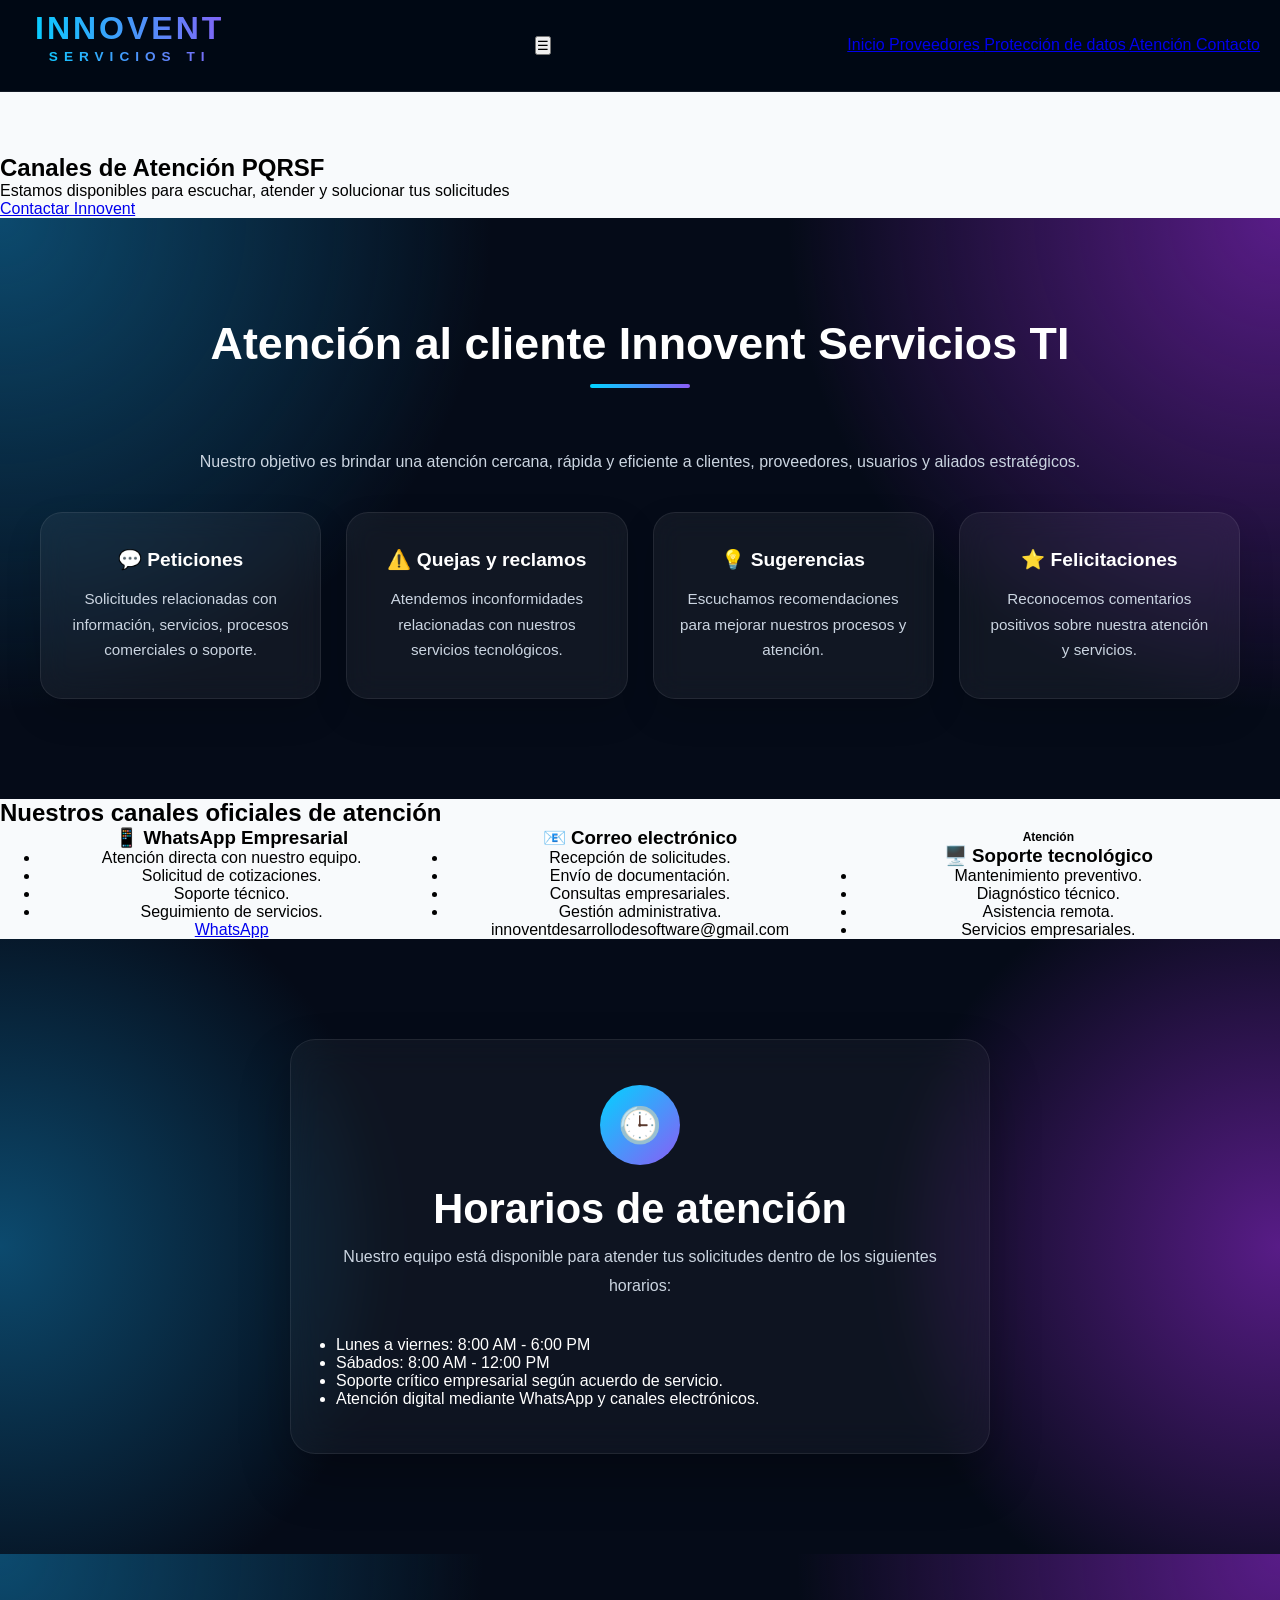
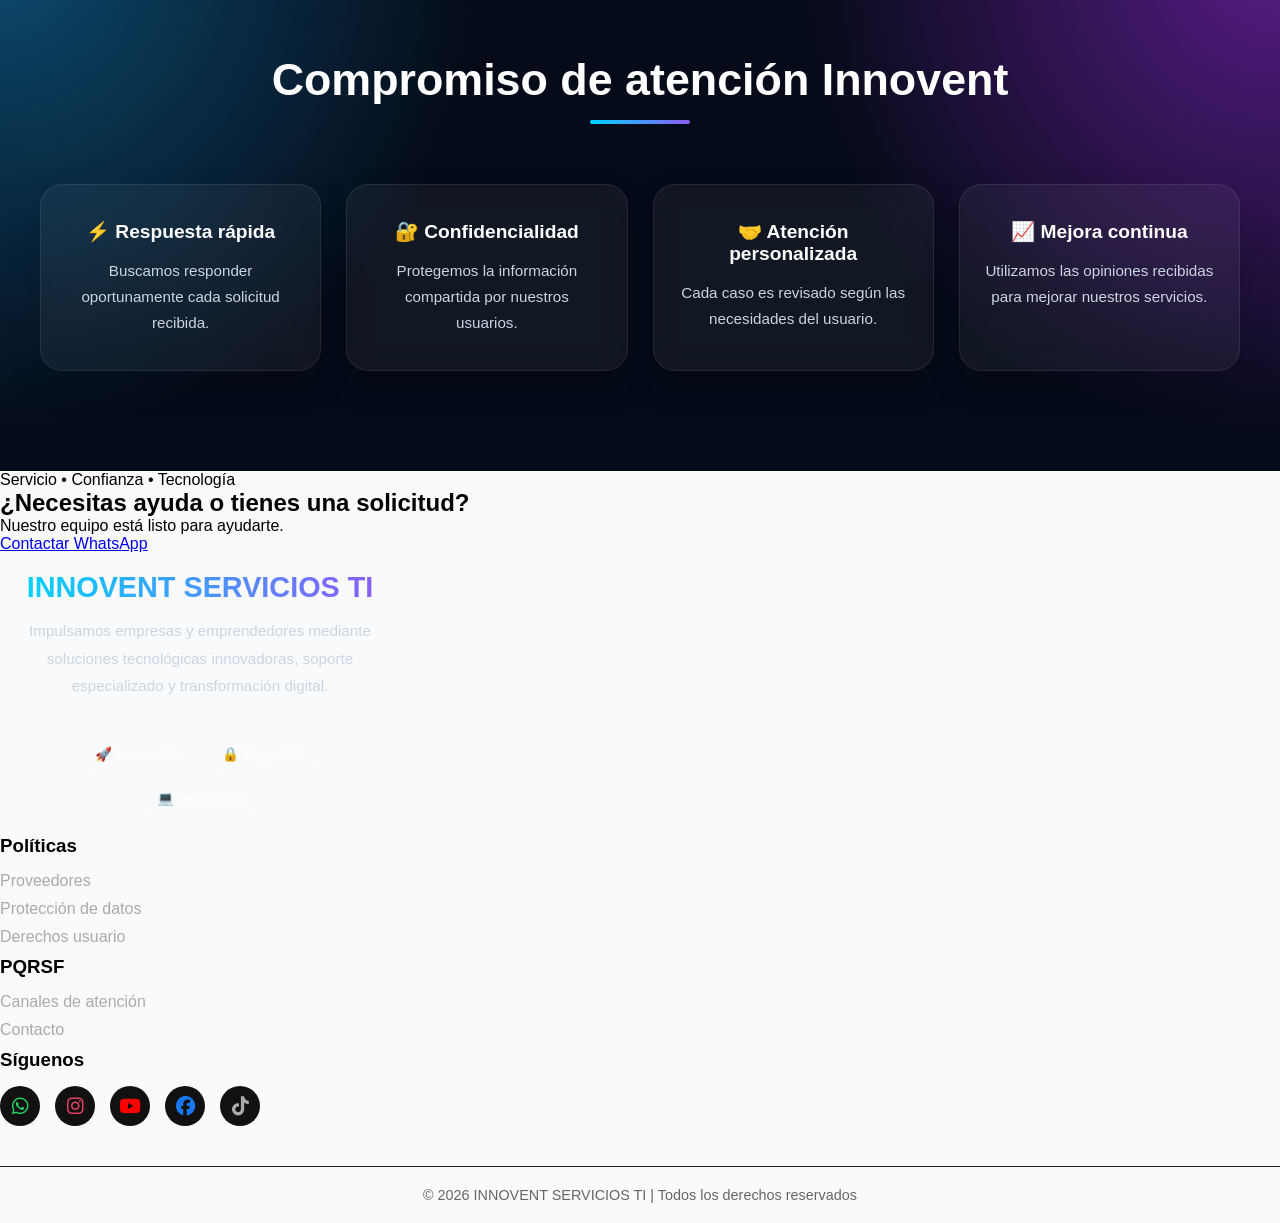
==== commit 5a003f4c: "Update canalesatencion.html" ====
--- a/canalesatencion.html
+++ b/canalesatencion.html
@@ -450,274 +450,159 @@
 
 </section>
 
-
-
-
-
-
-
-
-
 <!-- COMPROMISO -->
 
-
 <section class="beneficios">
-
 
 <h2>
 Compromiso de atención Innovent
 </h2>
 
-
-
-
 <div class="grid">
 
-
-
-
-
 <div class="beneficio-card">
 
-
 ⚡ Respuesta rápida
-
 
 <span>
 
 Buscamos responder oportunamente
 cada solicitud recibida.
 
-
-</span>
-
-
-</div>
-
-
-
-
-
+</span>
+
+</div>
 
 <div class="beneficio-card">
 
-
 🔐 Confidencialidad
-
 
 <span>
 
 Protegemos la información compartida
 por nuestros usuarios.
 
-
-</span>
-
-
-</div>
-
-
-
-
-
-
+</span>
+
+</div>
 
 <div class="beneficio-card">
 
-
 🤝 Atención personalizada
-
 
 <span>
 
 Cada caso es revisado según
 las necesidades del usuario.
 
-
-</span>
-
-
-</div>
-
-
-
-
-
+</span>
+
+</div>
 
 
 <div class="beneficio-card">
 
-
 📈 Mejora continua
-
 
 <span>
 
 Utilizamos las opiniones recibidas
 para mejorar nuestros servicios.
 
-
-</span>
-
-
-</div>
-
-
-
-
-</div>
-
-
+</span>
+
+</div>
+
+</div>
 
 </section>
 
-
-
-
-
-
-
-
-
 <!-- CTA -->
 
-
 <section class="cta">
 
-
 <div class="cta-content">
 
-
-
 <span class="cta-tag">
 
 Servicio • Confianza • Tecnología
 
 </span>
 
-
-
 <h2>
 
 ¿Necesitas ayuda o tienes una solicitud?
 
 </h2>
 
-
-
 <p>
 
 Nuestro equipo está listo para ayudarte.
 
 </p>
-
-
-
 
 <a href="https://wa.me/573012041255"
 target="_blank"
 class="btn">
 
-
 Contactar WhatsApp
 
-
-</a>
-
-
-
-</div>
-
+</a>
+
+</div>
 
 </section>
 
-
-
-
-
-
-
-
-
 <!-- FOOTER -->
 
-
 <footer class="footer">
 
-
 <div class="footer-container">
 
-
-
 <div class="footer-col empresa">
 
-
 <h2 class="logo-text">
 
 INNOVENT SERVICIOS TI
 
 </h2>
 
-
-
 <p class="footer-description">
-
 
 Impulsamos empresas y emprendedores mediante
 soluciones tecnológicas innovadoras,
 soporte especializado y transformación digital.
 
-
 </p>
 
-
-
 <br>
 
-
 <div class="footer-badges">
 
-
 <span>
 🚀 Innovación
 </span>
 
-
 <span>
 🔒 Seguridad
 </span>
 
-
 <span>
 💻 Tecnología
 </span>
 
-
-</div>
-
-
-
-</div>
-
-
-
-
-
-
-
+</div>
+
+</div>
 
 <div class="footer-col">
-
 
 <h3>
 Políticas
 </h3>
 
-
-
 <ul>
 
-
 <li>
 
 <a href="proveedores.html">
@@ -728,8 +613,6 @@
 
 </li>
 
-
-
 <li>
 
 <a href="protecciondatos.html">
@@ -740,8 +623,6 @@
 
 </li>
 
-
-
 <li>
 
 <a href="derechosusuario.html">
@@ -752,36 +633,22 @@
 
 </li>
 
-
 </ul>
 
-
-
-</div>
-
-
-
-
-
-
-
+</div>
 
 <div class="footer-col">
-
 
 <h3>
 PQRSF
 </h3>
 
-
 <ul>
 
-
 <li>
 Canales de atención
 </li>
 
-
 <li>
 
 <a href="canalesatencion.html">
@@ -792,32 +659,18 @@
 
 </li>
 
-
 </ul>
 
-
-</div>
-
-
-
-
-
-
-
+</div>
 
 <div class="footer-col">
-
 
 <h3>
 Síguenos
 </h3>
 
-
-
 <div class="socials">
 
-
-
 <a href="https://wa.me/573012041255">
 
 <i class="fab fa-whatsapp"></i>
@@ -825,53 +678,37 @@
 </a>
 
 
-
-
 <a href="https://www.instagram.com/innovent_servicios_ti/">
 
 <i class="fab fa-instagram"></i>
 
 </a>
 
-
-
-
 <a href="https://youtube.com/@innovent_soporte_ti">
 
 <i class="fab fa-youtube"></i>
 
 </a>
 
-
-
-
 <a href="https://www.facebook.com/profile.php?id=61588246957487">
 
 <i class="fab fa-facebook"></i>
 
 </a>
 
-
-
-</div>
-
-
-
-</div>
-
-
-
-</div>
-
-
-
-
-
-
-
+<a href="https://www.tiktok.com/@innoventserviciosti"
+   target="_blank"
+   aria-label="Contactar por Tiktok">
+   <i class="fab fa-tiktok" aria-hidden="true"></i>
+</a>
+
+</div>
+
+</div>
+
+</div>
 
 <div class="footer-bottom">
-
 
 <p>
 
